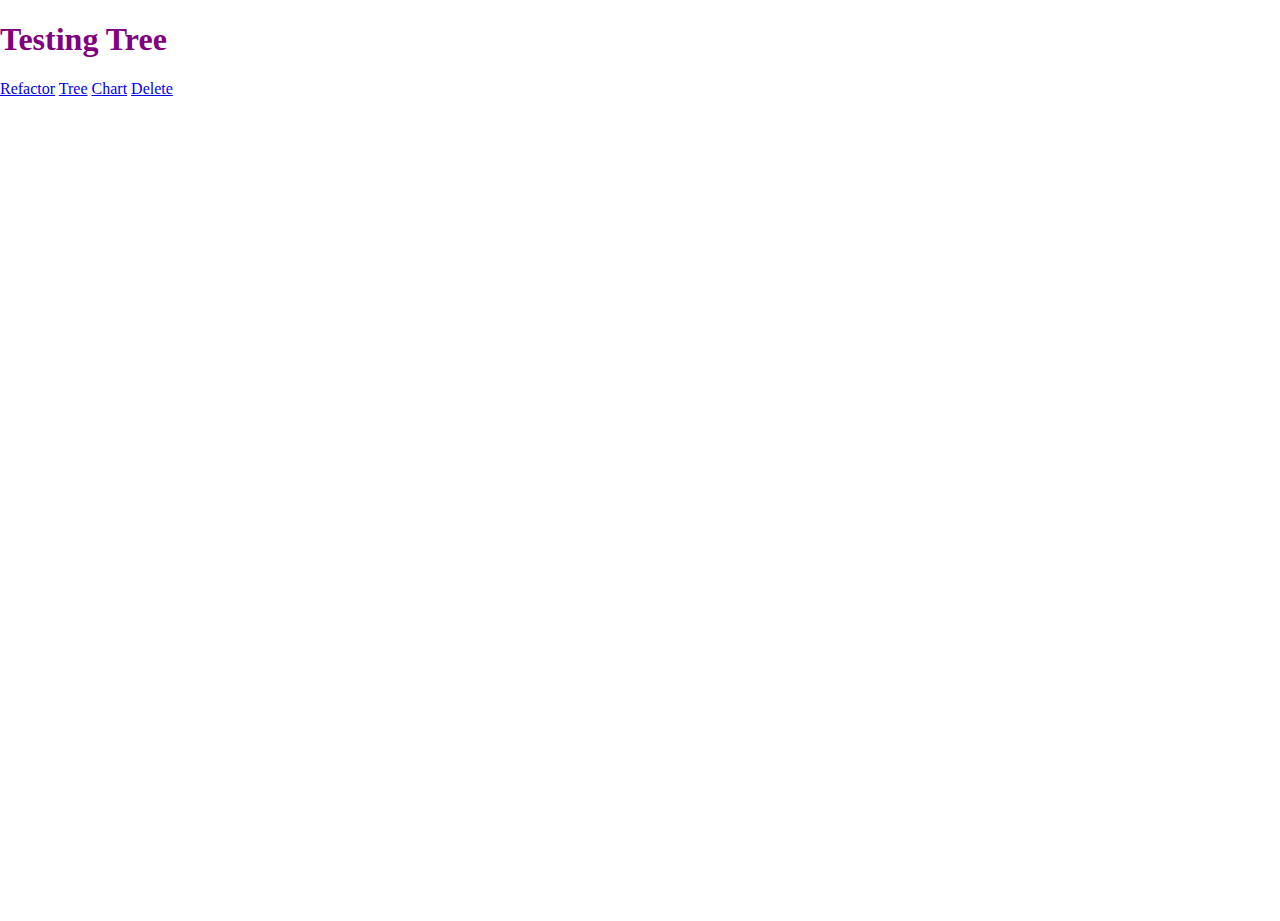
==== photoTree/tree/templates/tree/index.html @ 60162a87 "updated file structure" ====
<!DOCTYPE html>

<html lang='en'>

    <head>
        <meta charset='utf-8'>
        <title>Interactive Tree</title>
        <link rel='stylesheet' href='../../static/tree/CSS/style.css'/>
    </head>


    <body>
        <h1>Testing Tree</h1> 

        <a href='refactor'>Refactor</a>
        <a href='tree'>Tree</a>
        <a href='chart'>Chart</a>
        <a href='delete'>Delete</a>
    </body>

</html>
---- photoTree/tree/static/tree/CSS/style.css ----
h1 {
    color: purple;
}

.photo {
    margin: 20px;
    border: 5px solid black;
}

.line {
    position:absolute;
    z-index: -1;
}

.tree-level {
    display: flex;
    justify-content: center;

}

.tree-node {
    display: flex;
    justify-content: center;
    border: 3px solid red;
    width: 50px;

    margin: 30px;
}

.box {
    width: 100px;
    height: 100px;
    background: blue;
}


html, body{
    margin: 0;
    padding: 0;
    width: 100%;
    height: 100%;
}
  
#svg{
position: absolute;
top: 0;
left: 0;
width: 100%;
height: 100%;
}

#line{
stroke-width:2px;
stroke:rgb(0,0,0);
}

.point{
width: 10px;
height: 10px;
background: red;
position: absolute;
}

#node1{
top: 20px;
left: 50px;
}

#node2{
bottom: 20px;
right: 50px;
}

.drag {
    position: absolute;
}
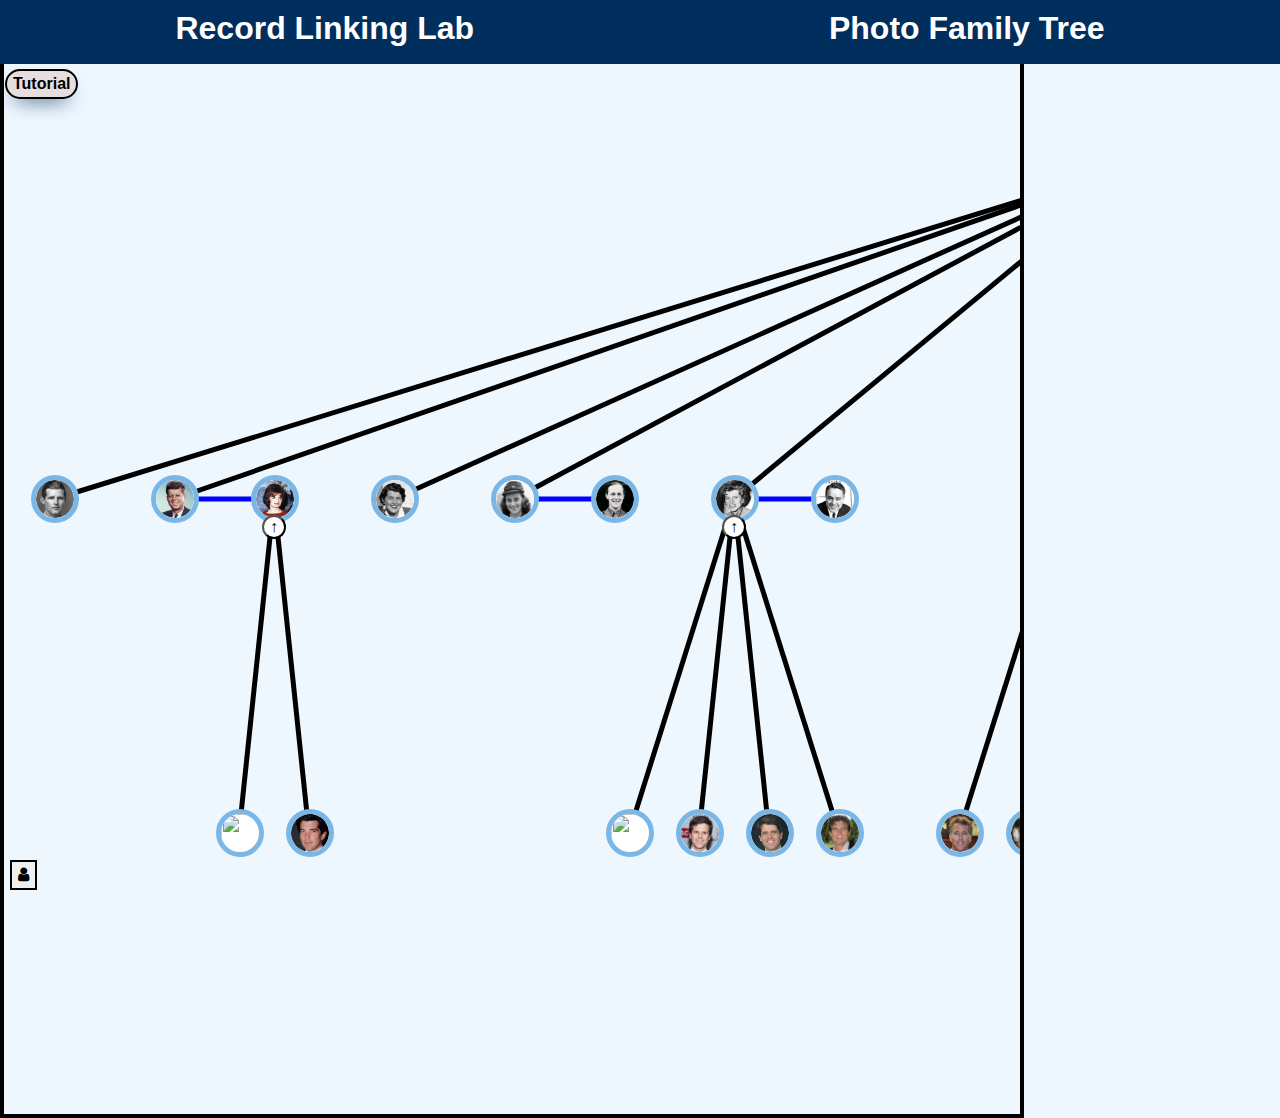
==== commit 660a7dc6: "Changed index path" ====
--- a/photoTree/tree/templates/tree/index.html
+++ b/photoTree/tree/templates/tree/index.html
@@ -1,21 +1,102 @@
 <!DOCTYPE html>
+<html lang="en">
+  <head>
+    <meta charset="UTF-8">
+    <meta name="viewport" content="width=device-width, initial-scale=1">
+    <title>Photo Family Tree</title>
+    <link rel="stylesheet" href="https://cdn.jsdelivr.net/npm/bootstrap@4.3.1/dist/css/bootstrap.min.css" integrity="sha384-ggOyR0iXCbMQv3Xipma34MD+dH/1fQ784/j6cY/iJTQUOhcWr7x9JvoRxT2MZw1T" crossorigin="anonymous">
+    <link rel="stylesheet" href="../../static/tree/CSS/chart.css"/>
+    <!--DragScroll-->
+    <script type="text/javascript" src="https://cdn.rawgit.com/asvd/dragscroll/master/dragscroll.js"></script>
+    <!--Person Icons-->
+    <link rel="stylesheet" href="https://cdnjs.cloudflare.com/ajax/libs/font-awesome/4.7.0/css/font-awesome.min.css">
 
-<html lang='en'>
+    <style>
+      /* width */
+      ::-webkit-scrollbar {
+        width: 10px;
+        height: 12px;
+      }
+      
+      /* Track */
+      ::-webkit-scrollbar-track {
+        background: #f1f1f1; 
+        visibility: hidden;
+      }
+       
+      /* Handle */
+      ::-webkit-scrollbar-thumb {
+        background: rgb(175, 175, 175); 
+        border-radius: 10px;
+      }
+      
+      /* Handle on hover */
+      ::-webkit-scrollbar-thumb:hover {
+        background: rgb(129, 129, 129); 
+      }
+    </style>
+    
 
-    <head>
-        <meta charset='utf-8'>
-        <title>Interactive Tree</title>
-        <link rel='stylesheet' href='../../static/tree/CSS/style.css'/>
-    </head>
+    <script src='https://ajax.googleapis.com/ajax/libs/jquery/3.5.1/jquery.min.js'></script>
+  </head>
 
+  <body>
 
-    <body>
-        <h1>Testing Tree</h1> 
+    <div id="header" class="page-header">
+      <!--
+      <div style='align-items: left; border: 3px green solid'>
+        <button onclick="startEmpty()">Empty Tree</button>
+      </div>
+    -->
+      <div style="margin-right: 5px;">
+        <a href="https://rll.byu.edu/" class="header-link" style="text-decoration: none;">
+          <h2>Record Linking Lab</h2>
+        </a>
+      </div>
 
-        <a href='refactor'>Refactor</a>
-        <a href='tree'>Tree</a>
-        <a href='chart'>Chart</a>
-        <a href='delete'>Delete</a>
-    </body>
+      <div style="margin-left: 5px;">
+        <h2 style="color: white">Photo Family Tree</h2>
+      </div>
+    </div>
 
-</html>+    <div id="page-container" style="display: flex; position: relative; left:0;">
+
+      <div id="tree-chart-container" style="display:flex; width: 80%; height: 100%">
+        <figure id="treeChart" class="css-chart dragscroll" style="--widget-size: 1000px; zoom: 1;">
+          <ul id="chart" class="line-chart"></ul>
+          <svg id='lines' height="1000" width="1000" style="z-index:-1; overflow:hidden;"></svg>
+          <div id="hover-menu"></div>
+        </figure>
+      </div>
+
+      <div id="tutorial-button-container" style="display: flex; flex-direction: column; align-items: left; width: 20%; position: absolute; top: 0;">
+        <button class="zoom-btn" onclick="tutorial()" style="left: 0;">Tutorial</button>
+      </div>
+      
+      <div id="side-container" class="side-container">
+        <div id="menu-position" style="width: 100%; height: 40%"></div>    
+      </div>
+
+      <div id="navButton" style="position: fixed;">
+        <button class="openNav-button" onclick="openNavBottom()"><i class="fa">&#xf007;</i></button>
+      </div>
+    
+      
+    </div>
+  
+    <div id="tutorial"></div>
+
+    <div>
+
+      <div id="myBottomnav" class="bottomnav">
+        <div><button class="close-nav-button" onclick='closeNavBottom()'><strong>X</strong></button></div>
+        <div id="footer" class="footer-box">
+        <div id="nodeContainer" class="node-container"></div>
+      </div>
+    </div>
+
+    <script src="../../static/tree/JS/multiTree.js"></script>
+  </body>
+</html>
+
+<!--https://css-tricks.com/how-to-make-a-line-chart-with-css/ -->
--- a/photoTree/tree/static/tree/CSS/chart.css
+++ b/photoTree/tree/static/tree/CSS/chart.css
@@ -0,0 +1,575 @@
+*, body {
+  -webkit-font-smoothing: antialiased;
+}
+* {
+  box-sizing: border-box;
+}
+
+body {
+  background-color: #eef7fe;
+}
+
+/* The parent element */
+.css-chart {
+  /* The height, which is initially defined in the HTML */
+  /*height: var(--widget-size);*/
+  height: 100%;
+
+  /* A little breathing room should there be others items around the chart */
+  /* Remove any padding so we have as much space to work with inside the element */
+  padding: 0;
+  position: relative;
+
+  margin: 0;
+
+  /* The chart width, as defined in the HTML */
+  /*width: var(--widget-size);*/
+  width: 100%;
+
+  border: 4px solid black;
+  border-top: none;
+
+  zoom: 1;
+  
+  /*overflow: scroll;*/
+
+  overflow: scroll;
+  cursor: grab;
+  cursor : -o-grab; 
+  cursor : -moz-grab; 
+  cursor : -webkit-grab;
+}
+
+.tree-container {
+  height: auto;
+  width: 100%;
+  position: relative;
+
+  border: 4px solid black;
+  overflow: scroll;
+  margin: 0;
+}
+
+/* The unordered list holding the data points, no list styling and no spacing */
+.line-chart {
+  list-style: none;
+  margin-top: 50px;
+  padding: 0;
+}
+
+/* Each point on the chart, each a circle with a light border */
+.data-point {
+  background-color: white;
+  border: 5px solid #7ab7e6;
+  border-radius: 50%;
+  position: absolute;
+  height: 3rem;
+  width: 3rem;
+
+  /* The data points have a radius of 8px and the line segment has a width of 3px, 
+    so we split the difference to center the data points on the line segment origins */
+  bottom: calc(var(--y) - 24px);
+  left: calc(var(--x) - 23px);
+  cursor: pointer;
+}
+
+.data-point:hover {
+  transition-duration: 0.25s;
+  transform: scale(1.2);
+}
+
+.data-point-hidden {
+  background-color: white;
+  border: 5px solid tan;
+  border-radius: 50%;
+  position: absolute;
+  height: 3rem;
+  width: 3rem;
+
+  /* The data points have a radius of 8px and the line segment has a width of 3px, 
+    so we split the difference to center the data points on the line segment origins */
+  bottom: calc(var(--y) - 24px);
+  left: calc(var(--x) - 23px);
+}
+
+.data-point-hidden:hover {
+  transition-duration: 0.25s;
+  transform: scale(1.2);
+}
+
+.expand-tree {
+  background-color: white;
+  border-radius: 50%;
+  position: absolute;
+  height: 1.5rem;
+  width: 1.5rem;
+
+  display:flex;
+  justify-content: center;
+  align-items: center;
+
+  bottom: calc(var(--y) - 40px);
+  left: calc(var(--x) - 12px);
+}
+
+
+
+.hover-point {
+  background-color: white;
+  border: 2px solid lightblue;
+  position: absolute;
+
+  bottom: calc(var(--y) - 21.5px);
+  left: calc(var(--x) - 24.5px);
+}
+
+.data-button {
+  color: blue;
+}
+
+.data-button:active {
+  color: black;
+  background-color: black;
+}
+.data-button:visted {
+  color: yellow;
+  background-color: yellow;
+}
+
+.node-container {
+  display: flex;
+  flex-wrap: wrap;
+  width: 100%;
+}
+
+
+.nodeBox-button {
+  background-color: white;
+  border: 4px solid #7ab7e6; /*was light blue*/
+  border-radius: 65px;
+  margin: 7px;
+}
+
+.nodeBox-button:hover {
+  transition-duration: 0.25s;
+  transform: scale(1.05);
+}
+
+.tree-image {
+  width: 50px;
+}
+
+.confirm-box {
+  display: flex;
+  height: 8rem;
+  width: 20%;
+
+  justify-content: space-around;
+  align-items: center;
+
+  border: 2px solid black;
+  margin: .5em;
+}
+
+/*testing hover*/
+.hide {
+  display: none;
+}
+
+.info-box:hover + .hide {
+  display: block;
+  color: red;
+}
+
+/* CSS */
+.button-34 {
+  display: flex;
+  margin: 5px;
+
+  /*background: #5E5DF0;*/
+  background: aliceblue;
+  border-radius: 999px;
+  box-shadow: #5e5df0 0 10px 20px -10px;
+  box-sizing: border-box;
+  color: black;
+  cursor: pointer;
+  font-family: Inter, Helvetica, "Apple Color Emoji", "Segoe UI Emoji",
+    NotoColorEmoji, "Noto Color Emoji", "Segoe UI Symbol", "Android Emoji",
+    EmojiSymbols, -apple-system, system-ui, "Segoe UI", Roboto, "Helvetica Neue",
+    "Noto Sans", sans-serif;
+  font-size: 16px;
+  font-weight: 700;
+  line-height: 24px;
+  opacity: 1;
+  outline: 0 solid transparent;
+  padding: 8px 18px;
+  user-select: none;
+  -webkit-user-select: none;
+  touch-action: manipulation;
+  width: fit-content;
+  word-break: break-word;
+  border: 0;
+}
+
+.button-34:hover {
+  transition-duration: 0.2s;
+  background-color: rgb(214, 213, 213);
+}
+
+
+
+.center-menu {
+  padding: 10px;
+  width: 100%;
+  border-radius: 7px;
+
+  background: #FAE5A1;
+  border: 4px solid black;
+  
+}
+
+.menu-pics-container {
+  display: flex;
+  justify-content: space-around;
+  margin-top: 10px;
+}
+
+.menu-pic {
+  display: flex;
+  border-radius: 20px;
+
+  width: 100px;
+  height: 100px;
+}
+
+.menu-button-container {
+  display: flex;
+  flex-direction: column;
+  align-items: center;
+  margin-bottom: 5px;
+  margin-top: 15px;
+}
+
+.hover-menu {
+  padding: 10px;
+  display: flex;
+  flex-direction: column;
+  align-items: center;
+  justify-content: center;
+  position: absolute;
+  background: white;
+  
+  border-radius: 10px;
+
+  border: 2px solid rgb(65, 65, 65);
+
+  box-shadow: #002e5d 0 10px 20px -10px;
+}
+
+.page-header {
+  width: 100%;
+  /*height: 100px;*/
+  height: 4rem;
+  background-color: #002e5d; /*rgb(61, 177, 173)*/
+  font-family: Arial;
+  padding: 3px;
+  text-align: center;
+  justify-content: space-around;
+  align-items: center !important;
+  /*ADDED*/
+  display: flex;
+
+  position: relative;
+  top:0;
+}
+
+.footer-box {
+  display: flex;
+  justify-content: space-between;
+  width: 100%;
+  height: 100px;
+  bottom: 0;
+  position: relative;
+
+  background-color: #002e5d;
+}
+
+.node-image {
+  height: 4.5rem;
+  width: 4.5rem;
+  margin: 4px;
+
+  border-radius: 50px;
+}
+
+.footer-node {
+  display: flex;
+  border: 2px solid black;
+
+  border-radius: 50px;
+}
+
+.header-link {
+  color: white;
+  text-decoration: none;
+}
+.header-link:hover {
+  color: lightgray;
+}
+
+.x-button {
+  display:block;
+  height: 30px;
+  width: 30px;
+  border-radius: 100%;
+  border: 2.5px solid black;
+}
+.x-button:hover {
+  transition-duration: 0.2s;
+  background-color: darkgray;
+}
+
+.zoom-btn {
+  display: flex;
+  margin: 5px;
+
+  /*background: #5E5DF0;*/
+  background: rgb(230, 222, 222);
+  border-radius: 999px;
+  box-shadow: #002e5d 0 10px 20px -10px;
+  box-sizing: border-box;
+  color: black;
+  cursor: pointer;
+  font-family: Inter, Helvetica, "Apple Color Emoji", "Segoe UI Emoji",
+    NotoColorEmoji, "Noto Color Emoji", "Segoe UI Symbol", "Android Emoji",
+    EmojiSymbols, -apple-system, system-ui, "Segoe UI", Roboto, "Helvetica Neue",
+    "Noto Sans", sans-serif;
+  font-size: 16px;
+  font-weight: 700;
+  line-height: 24px;
+  opacity: 1;
+  outline: 0 solid transparent;
+  user-select: none;
+  -webkit-user-select: none;
+  touch-action: manipulation;
+  width: fit-content;
+  word-break: break-word;
+  border: 2px solid black;
+}
+.zoom-btn:hover {
+  transition-duration: 0.2s;
+  background-color: rgb(185, 176, 176);
+}
+
+.tutorial-box {
+  display: flex;
+  width: 75%;
+  height: auto;
+  background-color: lightblue;
+  top: 50%;
+  left: 50%;
+  transform: translate(-50%, -50%);
+  position: fixed;
+  padding: 5px;
+
+  border: 3px solid black;
+
+  flex-direction: column;
+}
+
+.side-container {
+  display: flex;
+  flex-direction: column;
+  align-items: center;
+  margin: .25em;
+  margin-top: 0;
+  margin-bottom: 0;
+  width: 20%;
+
+}
+
+.openNav-button {
+  position: fixed;
+  bottom: 10px;
+  left: 10px;
+  height: 30px;
+  width: auto;
+  border-radius: 0%;
+  border: 2.5px solid black;
+}
+
+.openNav-button:hover {
+  transition-duration: 0.2s;
+  background-color: darkgray;
+}
+
+.bottomnav {
+  height: auto; /*Matches node sizes */
+  width: 0; /* 0 width - change this with JavaScript */
+  position: fixed; /* Stay in place */
+  z-index: 1; /* Stay on top */
+  bottom: 0; /* Stay at the bottom */
+
+  background-color: #002e5d; /* Black*/
+  overflow: scroll;
+  overflow-x: hidden; /* Disable horizontal scroll */
+  transition: 0.3s; /* 0.5 second transition effect to slide in the sidenav */
+}
+
+.close-nav-button {
+  height: 25px; 
+  width: 25px; 
+  display: flex; 
+  justify-content: center; 
+  align-items: center;
+  border-radius: 100%;
+}
+
+/* Style page content - use this if you want to push the page content to the right when you open the side navigation */
+#navButton {
+  transition: margin-bottom .5s;
+  padding: 20px;
+}
+
+/*Smart Phone sized devices*/
+@media screen and (min-width: 0px) and (max-width: 450px) {
+  .side-container {
+    /*width: 20%;*/
+    width: 300px;
+    overflow: visible;
+  }
+
+  .center-menu {
+    height: 100%;
+    overflow: auto;
+    background:green;
+  }
+
+  .menu-pics-container {
+    justify-content: space-between;
+  }
+
+  .menu-button-container {
+    justify-content: center;
+    width: 100%;
+    overflow: auto;
+  }
+
+  .button-34 {
+    width: auto;
+  }
+
+  h2 {
+    font-size: smaller;
+    font-weight: bold;
+  }
+
+  .page-header {
+    height: 3rem;
+  }
+}
+
+/*Tablet sized  devices*/
+@media screen and (min-width: 450px) and (max-width: 769px) {
+  .side-container {
+    /*width: 20%;*/
+    width: 300px;
+    overflow: visible;
+  }
+
+  .center-menu {
+    height: 100%;
+    overflow: auto;
+    background: red;
+  }
+
+  .menu-pics-container {
+    justify-content: space-between;
+  }
+
+  .menu-button-container {
+    justify-content: center;
+    width: 100%;
+    overflow: auto;
+  }
+
+  .button-34 {
+    width: auto;
+  }
+
+  .page-header {
+    word-break: break-word;
+  }
+
+  h2 {
+    font-size: 20px;
+    font-weight: bold;
+  }
+}
+
+
+/*Anything laptop screen size*/
+@media screen and (min-width: 769px) and (max-width: 1200px) {
+  .side-container {
+    /*width: 20%;*/
+    width: 300px;
+    overflow: visible;
+  }
+
+  .center-menu {
+    height: 100%;
+    overflow: auto;
+    background: blue;
+  }
+
+  .menu-pics-container {
+    justify-content: space-between;
+  }
+
+  .menu-button-container {
+    justify-content: center;
+    width: 100%;
+    overflow: auto;
+  }
+
+  .button-34 {
+    width: auto;
+  }
+
+  h2 {
+    font-weight: bold;
+  }
+
+
+}
+
+/*Getting to large monitor screen size*/
+@media screen and (min-width: 1200px) {
+  .side-container {
+    width: 20%;
+  }
+
+  .menu-pics-container {
+    justify-content: space-around;
+  }
+
+  .menu-button-container {
+    overflow: auto;
+  }
+
+  .center-menu {
+    background: tan;
+    overflow: auto;
+  }
+
+  h2 {
+    font-weight: bold;
+  }
+}
+
+
+/* On smaller screens, where height is less than 450px, change the style of the sidenav (less padding and a smaller font size) */
+@media screen and (max-height: 450px) {
+  .sidenav {padding-top: 15px;}
+  .sidenav a {font-size: 18px;}
+}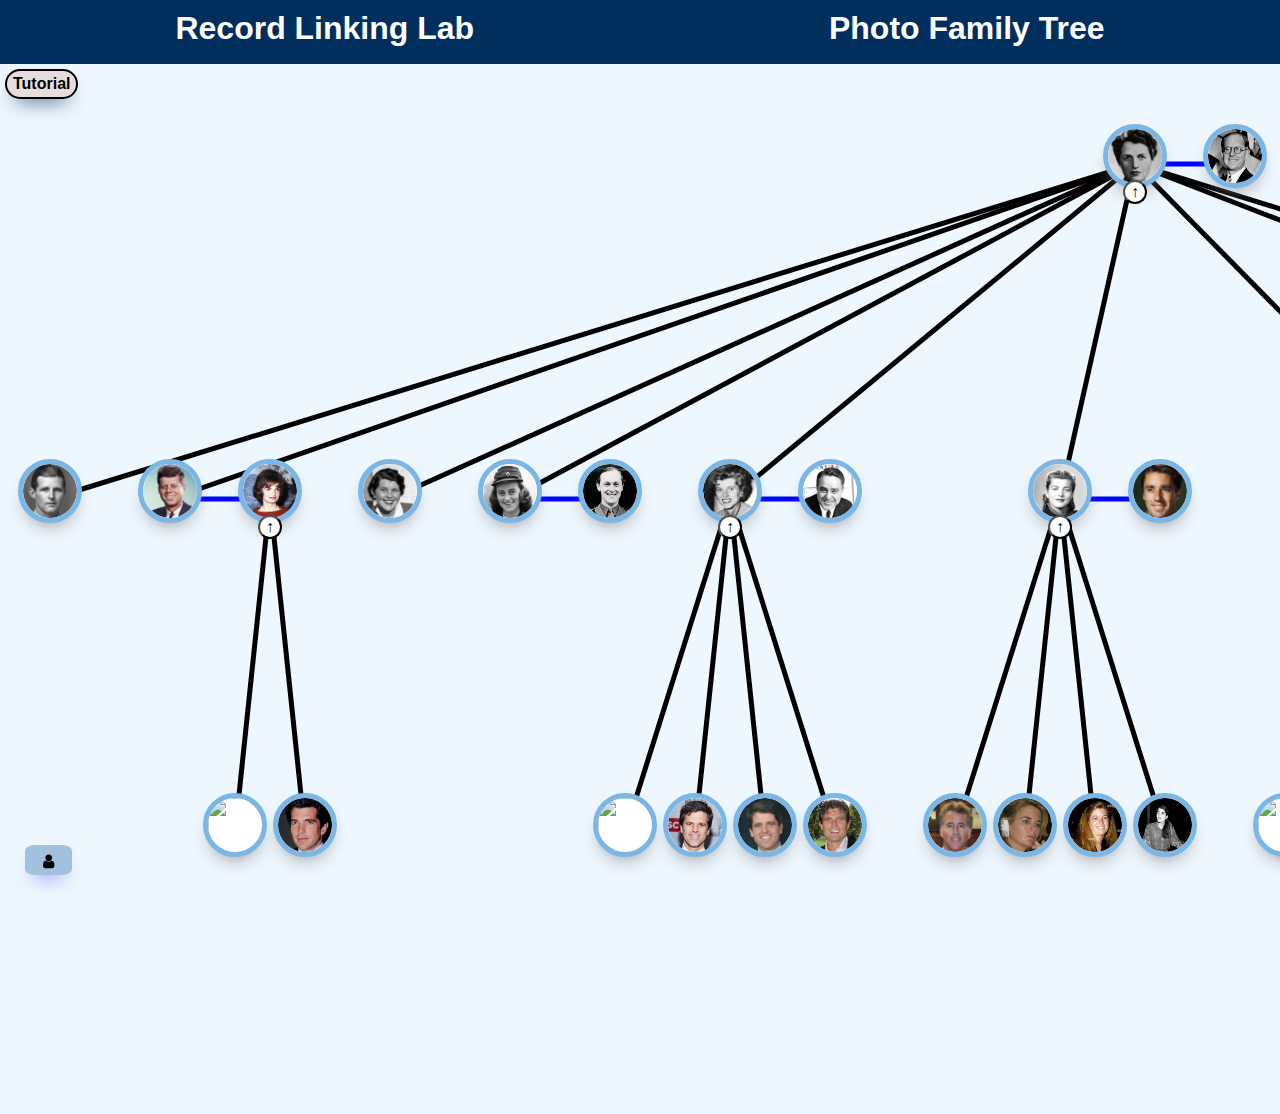
==== commit 89ebbef6: "Adjusting some CSS" ====
--- a/photoTree/tree/templates/tree/index.html
+++ b/photoTree/tree/templates/tree/index.html
@@ -61,7 +61,7 @@
 
     <div id="page-container" style="display: flex; position: relative; left:0;">
 
-      <div id="tree-chart-container" style="display:flex; width: 80%; height: 100%">
+      <div id="tree-chart-container" style="display:flex; width: 100%; height: 100%">
         <figure id="treeChart" class="css-chart dragscroll" style="--widget-size: 1000px; zoom: 1;">
           <ul id="chart" class="line-chart"></ul>
           <svg id='lines' height="1000" width="1000" style="z-index:-1; overflow:hidden;"></svg>
@@ -74,7 +74,7 @@
       </div>
       
       <div id="side-container" class="side-container">
-        <div id="menu-position" style="width: 100%; height: 40%"></div>    
+        <div id="menu-position" style="width: 100%; height: 100%"></div>    
       </div>
 
       <div id="navButton" style="position: fixed;">
--- a/photoTree/tree/static/tree/CSS/chart.css
+++ b/photoTree/tree/static/tree/CSS/chart.css
@@ -13,7 +13,9 @@
 .css-chart {
   /* The height, which is initially defined in the HTML */
   /*height: var(--widget-size);*/
-  height: 100%;
+  min-height: 100%;
+  min-width: none;
+  bottom: 0;
 
   /* A little breathing room should there be others items around the chart */
   /* Remove any padding so we have as much space to work with inside the element */
@@ -24,9 +26,8 @@
 
   /* The chart width, as defined in the HTML */
   /*width: var(--widget-size);*/
-  width: 100%;
-
-  border: 4px solid black;
+
+  /* border: 4px solid black; */
   border-top: none;
 
   zoom: 1;
@@ -41,6 +42,7 @@
 }
 
 .tree-container {
+  
   height: auto;
   width: 100%;
   position: relative;
@@ -48,6 +50,7 @@
   border: 4px solid black;
   overflow: scroll;
   margin: 0;
+  
 }
 
 /* The unordered list holding the data points, no list styling and no spacing */
@@ -63,13 +66,14 @@
   border: 5px solid #7ab7e6;
   border-radius: 50%;
   position: absolute;
-  height: 3rem;
-  width: 3rem;
+  height: 4rem;
+  width: 4rem;
+  box-shadow: gray 0 10px 20px -10px;
 
   /* The data points have a radius of 8px and the line segment has a width of 3px, 
     so we split the difference to center the data points on the line segment origins */
   bottom: calc(var(--y) - 24px);
-  left: calc(var(--x) - 23px);
+  left: calc(var(--x) - 32px);
   cursor: pointer;
 }
 
@@ -83,8 +87,8 @@
   border: 5px solid tan;
   border-radius: 50%;
   position: absolute;
-  height: 3rem;
-  width: 3rem;
+  height: 3.75rem;
+  width: 3.75rem;
 
   /* The data points have a radius of 8px and the line segment has a width of 3px, 
     so we split the difference to center the data points on the line segment origins */
@@ -144,10 +148,15 @@
 
 
 .nodeBox-button {
+  /* background-color: white;
+  border: 6px solid #7ab7e6;
+  border-radius: 50px;
+  margin: 7px; */
+
   background-color: white;
-  border: 4px solid #7ab7e6; /*was light blue*/
-  border-radius: 65px;
-  margin: 7px;
+  border: 6px solid #7ab7e6;
+  border-radius: 50%;
+  position: absolute;
 }
 
 .nodeBox-button:hover {
@@ -189,6 +198,156 @@
   /*background: #5E5DF0;*/
   background: aliceblue;
   border-radius: 999px;
+  box-shadow: #002e5d 0 10px 20px -10px;
+  box-sizing: border-box;
+  color: black;
+  cursor: pointer;
+  font-family: Inter, Helvetica, "Apple Color Emoji", "Segoe UI Emoji",
+    NotoColorEmoji, "Noto Color Emoji", "Segoe UI Symbol", "Android Emoji",
+    EmojiSymbols, -apple-system, system-ui, "Segoe UI", Roboto, "Helvetica Neue",
+    "Noto Sans", sans-serif;
+  font-size: 16px;
+  font-weight: 700;
+  line-height: 24px;
+  opacity: 1;
+  outline: 0 solid transparent;
+  padding: 8px 18px;
+  user-select: none;
+  -webkit-user-select: none;
+  touch-action: manipulation;
+  width: fit-content;
+  word-break: break-word;
+  border: 0;
+}
+
+.button-34:hover {
+  transition-duration: 0.2s;
+  background-color: rgb(214, 213, 213);
+}
+
+.center-menu {
+  padding: 10px;
+  width: 100%;
+  border-radius: 7px;
+  position: sticky;
+  top: 0;
+
+  /*background: tan;*/
+  /*border: 4px solid black;*/
+  box-shadow: #002e5d 0 10px 20px -10px;
+  
+}
+
+.menu-pics-container {
+  display: flex;
+  justify-content: space-around;
+  margin-top: 10px;
+}
+
+.menu-pic {
+  display: flex;
+  border-radius: 20px;
+
+  background-color: white;
+  border-radius: 50%;
+  height: 3rem;
+  width: 3rem;
+  box-shadow: gray 0 10px 20px -10px;
+
+  width: 100px;
+  height: 100px;
+}
+
+.menu-button-container {
+  display: flex;
+  flex-direction: column;
+  align-items: center;
+  margin-bottom: 5px;
+  margin-top: 15px;
+}
+
+.hover-menu {
+  padding: 10px;
+  display: flex;
+  flex-direction: column;
+  align-items: center;
+  justify-content: center;
+  position: absolute;
+  background: white;
+  
+  border-radius: 10px;
+
+  /* border: 2px solid rgb(65, 65, 65); */
+
+  box-shadow: #002e5d 0 10px 20px -10px;
+}
+
+.page-header {
+  width: 100%;
+  /*height: 100px;*/
+  height: 4rem;
+  background-color: #002e5d; /*rgb(61, 177, 173)*/
+  font-family: Arial;
+  padding: 3px;
+  text-align: center;
+  justify-content: space-around;
+  align-items: center !important;
+  /*ADDED*/
+  display: flex;
+
+  position: relative;
+  top:0;
+}
+
+.footer-box {
+  display: flex;
+  justify-content: space-between;
+  width: 100%;
+  height: 100px;
+  bottom: 0;
+  position: relative;
+
+  background-color: #002e5d;
+}
+
+.node-image {
+  height: 4.5rem;
+  width: 4.5rem;
+  margin: 4px;
+
+  border-radius: 50px;
+}
+
+.footer-node {
+  display: flex;
+  border: 2px solid black;
+
+  border-radius: 50px;
+}
+
+.header-link {
+  color: white;
+  text-decoration: none;
+}
+.header-link:hover {
+  color: lightgray;
+}
+
+.x-button {
+  /* display: flex;
+  justify-content: center;
+  align-items: center;
+  height: 30px;
+  width: 30px;
+  border-radius: 100%;
+  border: 2.5px solid black; */
+
+  display: flex;
+  margin: 5px;
+
+  /*background: #5E5DF0;*/
+  background: aliceblue;
+  border-radius: 50%;
   box-shadow: #5e5df0 0 10px 20px -10px;
   box-sizing: border-box;
   color: black;
@@ -209,120 +368,6 @@
   width: fit-content;
   word-break: break-word;
   border: 0;
-}
-
-.button-34:hover {
-  transition-duration: 0.2s;
-  background-color: rgb(214, 213, 213);
-}
-
-
-
-.center-menu {
-  padding: 10px;
-  width: 100%;
-  border-radius: 7px;
-
-  background: #FAE5A1;
-  border: 4px solid black;
-  
-}
-
-.menu-pics-container {
-  display: flex;
-  justify-content: space-around;
-  margin-top: 10px;
-}
-
-.menu-pic {
-  display: flex;
-  border-radius: 20px;
-
-  width: 100px;
-  height: 100px;
-}
-
-.menu-button-container {
-  display: flex;
-  flex-direction: column;
-  align-items: center;
-  margin-bottom: 5px;
-  margin-top: 15px;
-}
-
-.hover-menu {
-  padding: 10px;
-  display: flex;
-  flex-direction: column;
-  align-items: center;
-  justify-content: center;
-  position: absolute;
-  background: white;
-  
-  border-radius: 10px;
-
-  border: 2px solid rgb(65, 65, 65);
-
-  box-shadow: #002e5d 0 10px 20px -10px;
-}
-
-.page-header {
-  width: 100%;
-  /*height: 100px;*/
-  height: 4rem;
-  background-color: #002e5d; /*rgb(61, 177, 173)*/
-  font-family: Arial;
-  padding: 3px;
-  text-align: center;
-  justify-content: space-around;
-  align-items: center !important;
-  /*ADDED*/
-  display: flex;
-
-  position: relative;
-  top:0;
-}
-
-.footer-box {
-  display: flex;
-  justify-content: space-between;
-  width: 100%;
-  height: 100px;
-  bottom: 0;
-  position: relative;
-
-  background-color: #002e5d;
-}
-
-.node-image {
-  height: 4.5rem;
-  width: 4.5rem;
-  margin: 4px;
-
-  border-radius: 50px;
-}
-
-.footer-node {
-  display: flex;
-  border: 2px solid black;
-
-  border-radius: 50px;
-}
-
-.header-link {
-  color: white;
-  text-decoration: none;
-}
-.header-link:hover {
-  color: lightgray;
-}
-
-.x-button {
-  display:block;
-  height: 30px;
-  width: 30px;
-  border-radius: 100%;
-  border: 2.5px solid black;
 }
 .x-button:hover {
   transition-duration: 0.2s;
@@ -362,7 +407,7 @@
 }
 
 .tutorial-box {
-  display: flex;
+  /* display: flex;
   width: 75%;
   height: auto;
   background-color: lightblue;
@@ -374,28 +419,86 @@
 
   border: 3px solid black;
 
-  flex-direction: column;
+  flex-direction: column; */
+
+  display: flex;
+  margin: 5px;
+  
+  width: 75%;
+  height: auto;
+  background-color: lightblue;
+  border-radius: 20px;
+  top: 50%;
+  left: 50%;
+  transform: translate(-50%, -50%);
+  position: fixed;
+  padding: 5px;
+  /*background: #5E5DF0;*/
+  background: rgb(161, 193, 222);
+  box-shadow: #002e5d 0 10px 20px -10px;
+  box-sizing: border-box;
+  color: black;
+  cursor: pointer;
+  border: 3px solid black;
+  font-family: Inter, Helvetica, "Apple Color Emoji", "Segoe UI Emoji",
+    NotoColorEmoji, "Noto Color Emoji", "Segoe UI Symbol", "Android Emoji",
+    EmojiSymbols, -apple-system, system-ui, "Segoe UI", Roboto, "Helvetica Neue",
+    "Noto Sans", sans-serif;
+  font-size: 16px;
+  font-weight: 700;
+  line-height: 24px;
+  opacity: 1;
+  outline: 0 solid transparent;
+  padding: 8px 18px;
+  user-select: none;
+  -webkit-user-select: none;
+  touch-action: manipulation;
+  width: fit-content;
+  word-break: break-word;
+  border: 0;
 }
 
 .side-container {
-  display: flex;
-  flex-direction: column;
-  align-items: center;
-  margin: .25em;
-  margin-top: 0;
-  margin-bottom: 0;
+  position: absolute;
+  top: 0;
+  right: 0;
+  margin: 10px;
   width: 20%;
-
 }
 
 .openNav-button {
   position: fixed;
-  bottom: 10px;
-  left: 10px;
+  bottom: 20px;
+  left: 20px;
   height: 30px;
   width: auto;
-  border-radius: 0%;
-  border: 2.5px solid black;
+
+  display: flex;
+  margin: 5px;
+
+  /*background: #5E5DF0;*/
+  background: rgb(161, 193, 222);
+  border-radius: 20%;
+  box-shadow: #5e5df0 0 10px 20px -10px;
+  box-sizing: border-box;
+  color: black;
+  cursor: pointer;
+  font-family: Inter, Helvetica, "Apple Color Emoji", "Segoe UI Emoji",
+    NotoColorEmoji, "Noto Color Emoji", "Segoe UI Symbol", "Android Emoji",
+    EmojiSymbols, -apple-system, system-ui, "Segoe UI", Roboto, "Helvetica Neue",
+    "Noto Sans", sans-serif;
+  font-size: 16px;
+  font-weight: 700;
+  line-height: 24px;
+  opacity: 1;
+  outline: 0 solid transparent;
+  padding: 8px 18px;
+  user-select: none;
+  -webkit-user-select: none;
+  touch-action: manipulation;
+  width: fit-content;
+  word-break: break-word;
+  border: 0;
 }
 
 .openNav-button:hover {
@@ -414,6 +517,8 @@
   overflow: scroll;
   overflow-x: hidden; /* Disable horizontal scroll */
   transition: 0.3s; /* 0.5 second transition effect to slide in the sidenav */
+
+  
 }
 
 .close-nav-button {
@@ -442,7 +547,6 @@
   .center-menu {
     height: 100%;
     overflow: auto;
-    background:green;
   }
 
   .menu-pics-container {
@@ -480,7 +584,7 @@
   .center-menu {
     height: 100%;
     overflow: auto;
-    background: red;
+
   }
 
   .menu-pics-container {
@@ -519,7 +623,6 @@
   .center-menu {
     height: 100%;
     overflow: auto;
-    background: blue;
   }
 
   .menu-pics-container {
@@ -558,7 +661,7 @@
   }
 
   .center-menu {
-    background: tan;
+    background: rgb(174, 208, 240);
     overflow: auto;
   }
 
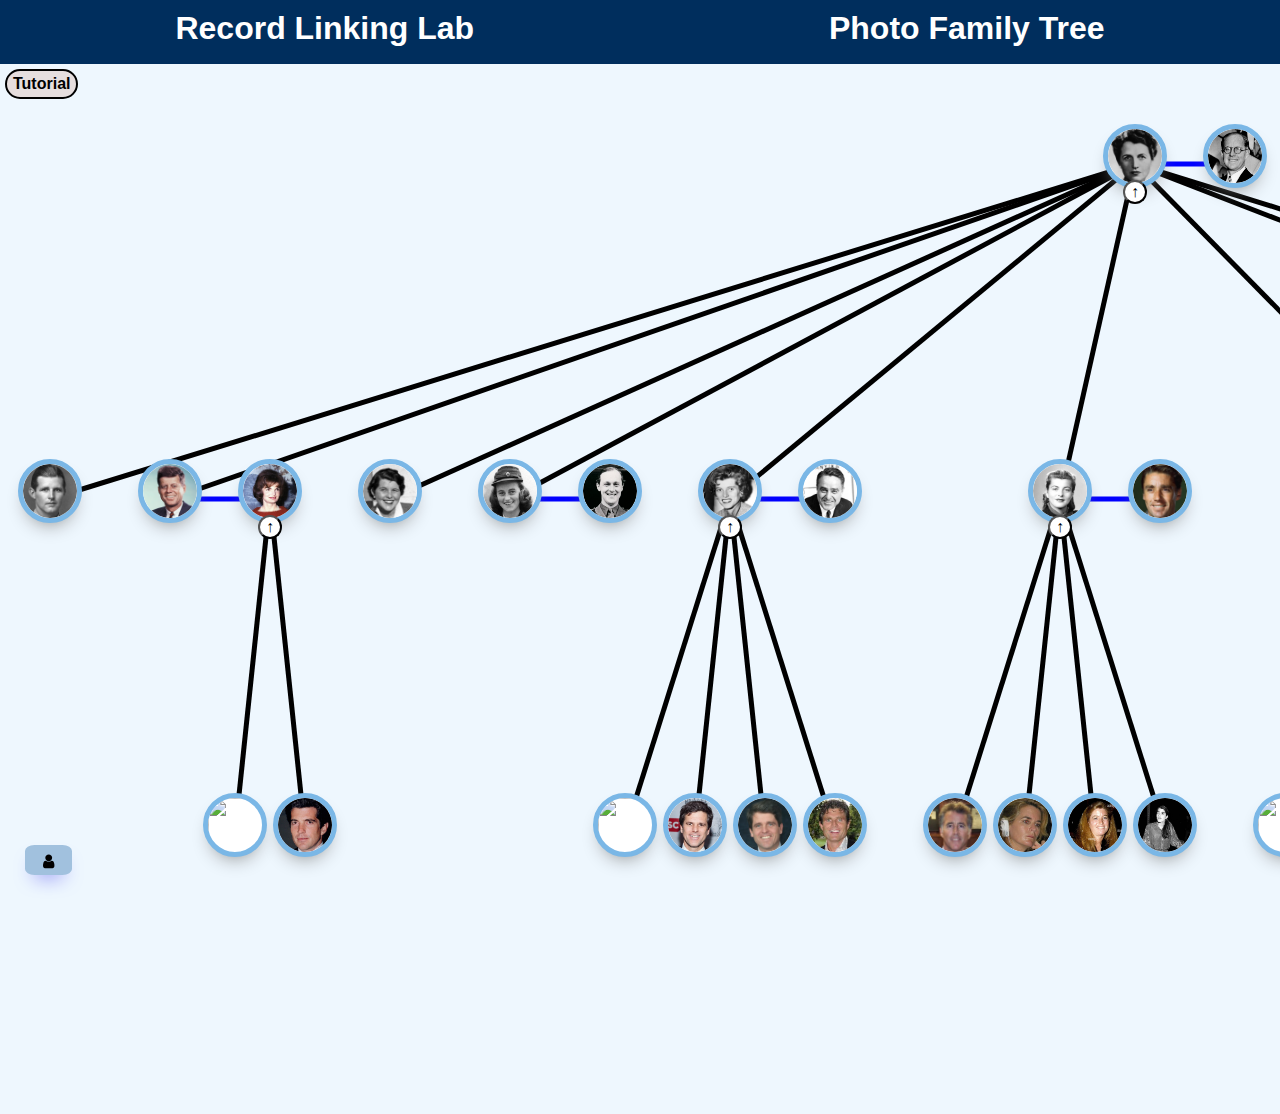
==== commit c05c47a9: "Minor CSS changes" ====
--- a/photoTree/tree/templates/tree/index.html
+++ b/photoTree/tree/templates/tree/index.html
@@ -11,43 +11,12 @@
     <!--Person Icons-->
     <link rel="stylesheet" href="https://cdnjs.cloudflare.com/ajax/libs/font-awesome/4.7.0/css/font-awesome.min.css">
 
-    <style>
-      /* width */
-      ::-webkit-scrollbar {
-        width: 10px;
-        height: 12px;
-      }
-      
-      /* Track */
-      ::-webkit-scrollbar-track {
-        background: #f1f1f1; 
-        visibility: hidden;
-      }
-       
-      /* Handle */
-      ::-webkit-scrollbar-thumb {
-        background: rgb(175, 175, 175); 
-        border-radius: 10px;
-      }
-      
-      /* Handle on hover */
-      ::-webkit-scrollbar-thumb:hover {
-        background: rgb(129, 129, 129); 
-      }
-    </style>
-    
-
     <script src='https://ajax.googleapis.com/ajax/libs/jquery/3.5.1/jquery.min.js'></script>
   </head>
 
   <body>
 
     <div id="header" class="page-header">
-      <!--
-      <div style='align-items: left; border: 3px green solid'>
-        <button onclick="startEmpty()">Empty Tree</button>
-      </div>
-    -->
       <div style="margin-right: 5px;">
         <a href="https://rll.byu.edu/" class="header-link" style="text-decoration: none;">
           <h2>Record Linking Lab</h2>
@@ -80,8 +49,6 @@
       <div id="navButton" style="position: fixed;">
         <button class="openNav-button" onclick="openNavBottom()"><i class="fa">&#xf007;</i></button>
       </div>
-    
-      
     </div>
   
     <div id="tutorial"></div>
--- a/photoTree/tree/static/tree/CSS/chart.css
+++ b/photoTree/tree/static/tree/CSS/chart.css
@@ -7,6 +7,29 @@
 
 body {
   background-color: #eef7fe;
+}
+
+/* width */
+::-webkit-scrollbar {
+  width: 10px;
+  height: 12px;
+}
+
+/* Track */
+::-webkit-scrollbar-track {
+  background: #f1f1f1; 
+  visibility: hidden;
+}
+  
+/* Handle */
+::-webkit-scrollbar-thumb {
+  background: rgb(175, 175, 175); 
+  border-radius: 10px;
+}
+
+/* Handle on hover */
+::-webkit-scrollbar-thumb:hover {
+  background: rgb(129, 129, 129); 
 }
 
 /* The parent element */
@@ -31,8 +54,6 @@
   border-top: none;
 
   zoom: 1;
-  
-  /*overflow: scroll;*/
 
   overflow: scroll;
   cursor: grab;
@@ -46,6 +67,8 @@
   height: auto;
   width: 100%;
   position: relative;
+
+  user-select: none;
 
   border: 4px solid black;
   overflow: scroll;
@@ -198,7 +221,7 @@
   /*background: #5E5DF0;*/
   background: aliceblue;
   border-radius: 999px;
-  box-shadow: #002e5d 0 10px 20px -10px;
+  box-shadow: rgb(105, 105, 105) 0 10px 20px -10px;
   box-sizing: border-box;
   color: black;
   cursor: pointer;
@@ -284,17 +307,14 @@
 
 .page-header {
   width: 100%;
-  /*height: 100px;*/
   height: 4rem;
-  background-color: #002e5d; /*rgb(61, 177, 173)*/
+  background-color: #002e5d; 
   font-family: Arial;
   padding: 3px;
   text-align: center;
   justify-content: space-around;
   align-items: center !important;
-  /*ADDED*/
-  display: flex;
-
+  display: flex;
   position: relative;
   top:0;
 }
@@ -378,10 +398,8 @@
   display: flex;
   margin: 5px;
 
-  /*background: #5E5DF0;*/
   background: rgb(230, 222, 222);
   border-radius: 999px;
-  box-shadow: #002e5d 0 10px 20px -10px;
   box-sizing: border-box;
   color: black;
   cursor: pointer;
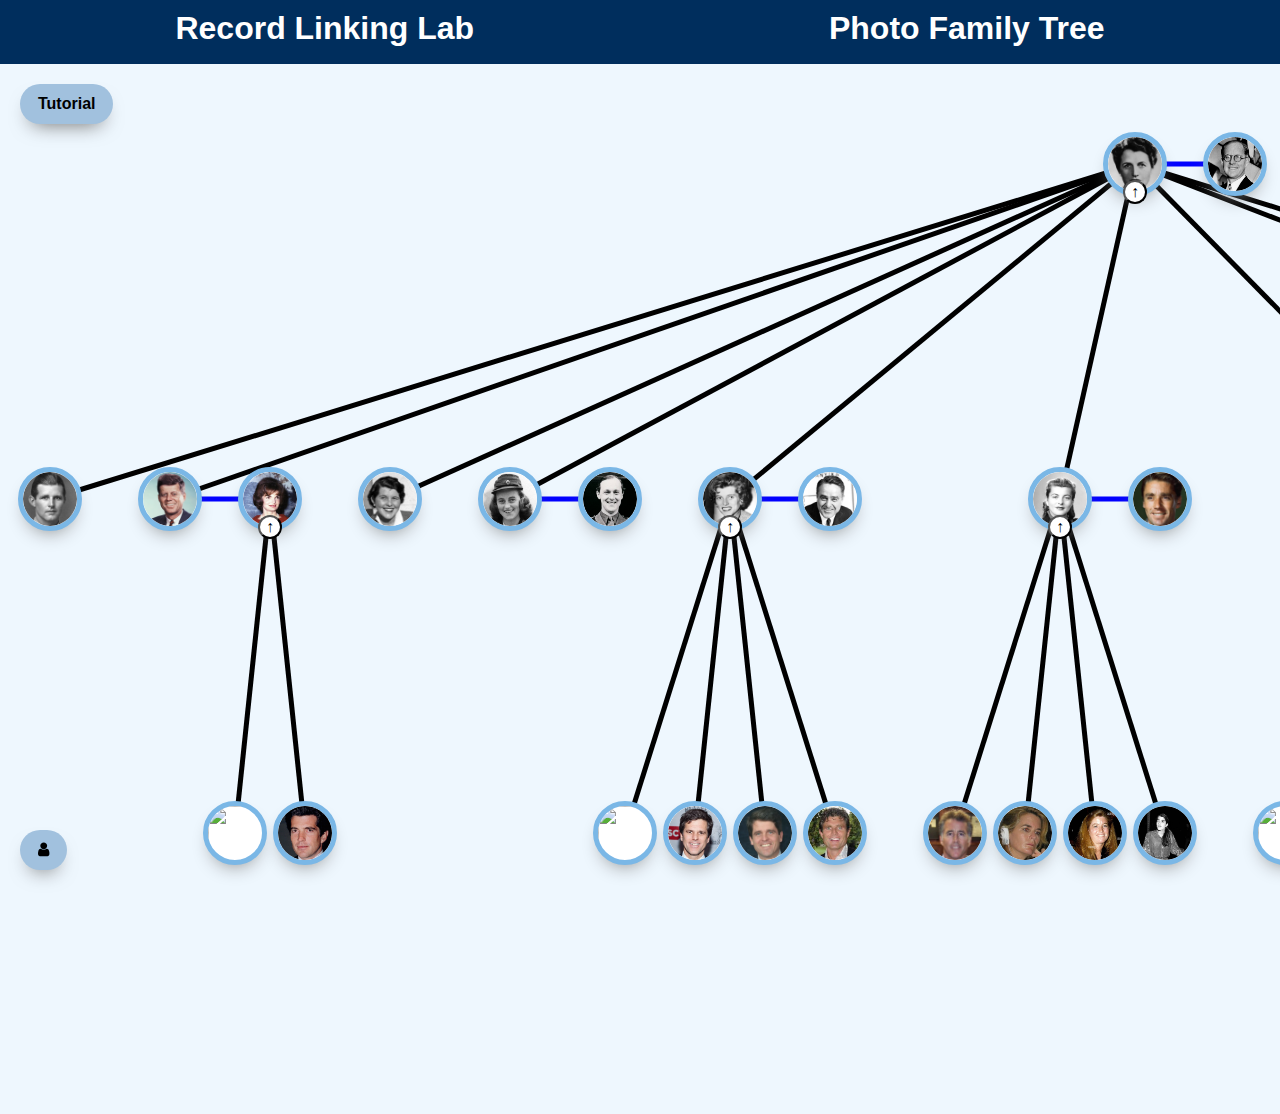
==== commit 5712faa1: "More stylistic changes" ====
--- a/photoTree/tree/templates/tree/index.html
+++ b/photoTree/tree/templates/tree/index.html
@@ -39,7 +39,7 @@
       </div>
 
       <div id="tutorial-button-container" style="display: flex; flex-direction: column; align-items: left; width: 20%; position: absolute; top: 0;">
-        <button class="zoom-btn" onclick="tutorial()" style="left: 0;">Tutorial</button>
+        <button class="zoom-btn button-34" onclick="tutorial()" style="left: 0;">Tutorial</button>
       </div>
       
       <div id="side-container" class="side-container">
@@ -47,7 +47,7 @@
       </div>
 
       <div id="navButton" style="position: fixed;">
-        <button class="openNav-button" onclick="openNavBottom()"><i class="fa">&#xf007;</i></button>
+        <button class="openNav-button button-34" onclick="openNavBottom()"><i class="fa">&#xf007;</i></button>
       </div>
     </div>
   
@@ -56,7 +56,7 @@
     <div>
 
       <div id="myBottomnav" class="bottomnav">
-        <div><button class="close-nav-button" onclick='closeNavBottom()'><strong>X</strong></button></div>
+        <div><button class="x-button" onclick='closeNavBottom()'><strong>X</strong></button></div>
         <div id="footer" class="footer-box">
         <div id="nodeContainer" class="node-container"></div>
       </div>
--- a/photoTree/tree/static/tree/CSS/chart.css
+++ b/photoTree/tree/static/tree/CSS/chart.css
@@ -95,7 +95,7 @@
 
   /* The data points have a radius of 8px and the line segment has a width of 3px, 
     so we split the difference to center the data points on the line segment origins */
-  bottom: calc(var(--y) - 24px);
+  bottom: calc(var(--y) - 32px);
   left: calc(var(--x) - 32px);
   cursor: pointer;
 }
@@ -180,6 +180,7 @@
   border: 6px solid #7ab7e6;
   border-radius: 50%;
   position: absolute;
+  margin: 5px;
 }
 
 .nodeBox-button:hover {
@@ -215,10 +216,7 @@
 
 /* CSS */
 .button-34 {
-  display: flex;
-  margin: 5px;
-
-  /*background: #5E5DF0;*/
+  margin-bottom: 10px;
   background: aliceblue;
   border-radius: 999px;
   box-shadow: rgb(105, 105, 105) 0 10px 20px -10px;
@@ -336,6 +334,7 @@
   margin: 4px;
 
   border-radius: 50px;
+  flex-direction: column;
 }
 
 .footer-node {
@@ -354,40 +353,17 @@
 }
 
 .x-button {
-  /* display: flex;
+
+  background: aliceblue;
+  display: flex;
   justify-content: center;
   align-items: center;
   height: 30px;
   width: 30px;
   border-radius: 100%;
-  border: 2.5px solid black; */
-
-  display: flex;
+  border: none;
   margin: 5px;
-
-  /*background: #5E5DF0;*/
-  background: aliceblue;
-  border-radius: 50%;
-  box-shadow: #5e5df0 0 10px 20px -10px;
-  box-sizing: border-box;
-  color: black;
-  cursor: pointer;
-  font-family: Inter, Helvetica, "Apple Color Emoji", "Segoe UI Emoji",
-    NotoColorEmoji, "Noto Color Emoji", "Segoe UI Symbol", "Android Emoji",
-    EmojiSymbols, -apple-system, system-ui, "Segoe UI", Roboto, "Helvetica Neue",
-    "Noto Sans", sans-serif;
-  font-size: 16px;
-  font-weight: 700;
-  line-height: 24px;
-  opacity: 1;
-  outline: 0 solid transparent;
-  padding: 8px 18px;
-  user-select: none;
-  -webkit-user-select: none;
-  touch-action: manipulation;
-  width: fit-content;
-  word-break: break-word;
-  border: 0;
+  box-shadow: rgb(105, 105, 105) 0 10px 20px -10px;
 }
 .x-button:hover {
   transition-duration: 0.2s;
@@ -395,29 +371,10 @@
 }
 
 .zoom-btn {
-  display: flex;
-  margin: 5px;
-
-  background: rgb(230, 222, 222);
-  border-radius: 999px;
-  box-sizing: border-box;
-  color: black;
-  cursor: pointer;
-  font-family: Inter, Helvetica, "Apple Color Emoji", "Segoe UI Emoji",
-    NotoColorEmoji, "Noto Color Emoji", "Segoe UI Symbol", "Android Emoji",
-    EmojiSymbols, -apple-system, system-ui, "Segoe UI", Roboto, "Helvetica Neue",
-    "Noto Sans", sans-serif;
-  font-size: 16px;
-  font-weight: 700;
-  line-height: 24px;
-  opacity: 1;
-  outline: 0 solid transparent;
-  user-select: none;
-  -webkit-user-select: none;
-  touch-action: manipulation;
-  width: fit-content;
-  word-break: break-word;
-  border: 2px solid black;
+  position: absolute;
+  right: 20px;
+  margin: 20px;
+  background-color: rgb(161, 193, 222);
 }
 .zoom-btn:hover {
   transition-duration: 0.2s;
@@ -463,7 +420,6 @@
     EmojiSymbols, -apple-system, system-ui, "Segoe UI", Roboto, "Helvetica Neue",
     "Noto Sans", sans-serif;
   font-size: 16px;
-  font-weight: 700;
   line-height: 24px;
   opacity: 1;
   outline: 0 solid transparent;
@@ -484,39 +440,12 @@
   width: 20%;
 }
 
-.openNav-button {
+.openNav-button { 
   position: fixed;
+  width: auto;
+  background-color: rgb(161, 193, 222);
   bottom: 20px;
   left: 20px;
-  height: 30px;
-  width: auto;
-
-  display: flex;
-  margin: 5px;
-
-  /*background: #5E5DF0;*/
-  background: rgb(161, 193, 222);
-  border-radius: 20%;
-  box-shadow: #5e5df0 0 10px 20px -10px;
-  box-sizing: border-box;
-  color: black;
-  cursor: pointer;
-  font-family: Inter, Helvetica, "Apple Color Emoji", "Segoe UI Emoji",
-    NotoColorEmoji, "Noto Color Emoji", "Segoe UI Symbol", "Android Emoji",
-    EmojiSymbols, -apple-system, system-ui, "Segoe UI", Roboto, "Helvetica Neue",
-    "Noto Sans", sans-serif;
-  font-size: 16px;
-  font-weight: 700;
-  line-height: 24px;
-  opacity: 1;
-  outline: 0 solid transparent;
-  padding: 8px 18px;
-  user-select: none;
-  -webkit-user-select: none;
-  touch-action: manipulation;
-  width: fit-content;
-  word-break: break-word;
-  border: 0;
 }
 
 .openNav-button:hover {
@@ -535,13 +464,13 @@
   overflow: scroll;
   overflow-x: hidden; /* Disable horizontal scroll */
   transition: 0.3s; /* 0.5 second transition effect to slide in the sidenav */
-
-  
 }
 
 .close-nav-button {
   height: 25px; 
   width: 25px; 
+  margin: 10px;
+  border-radius: 50%;
   display: flex; 
   justify-content: center; 
   align-items: center;
